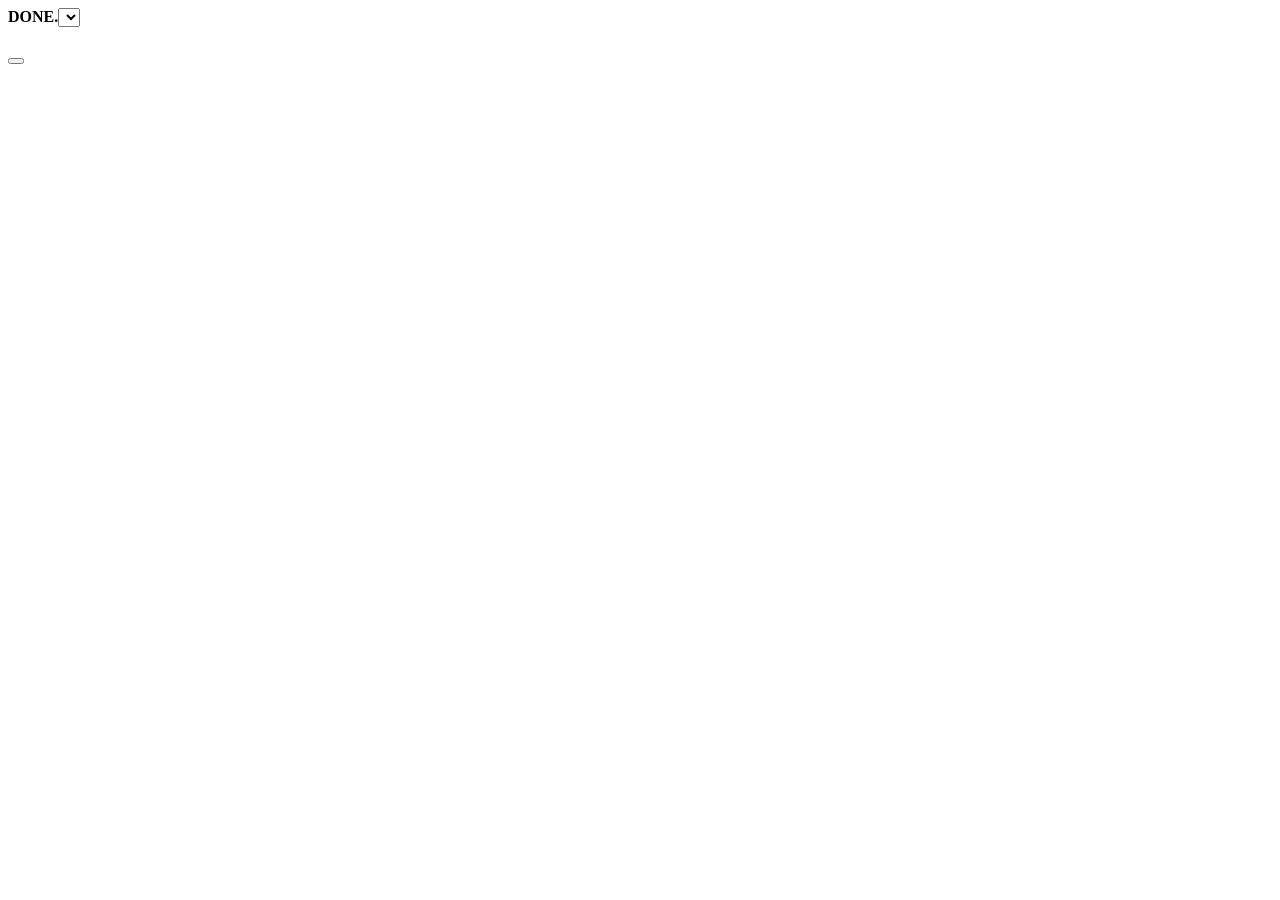
==== src/main/resources/static/share/index.html @ 1b2174cb "Import DONE backend with API, database migrations and deployment tooling" ====
<!doctype html>
<html lang="en"><head><meta charset="utf-8"><meta name="viewport" content="width=device-width, initial-scale=1"><meta name="robots" content="noindex,nofollow,noarchive"><meta name="referrer" content="no-referrer"><title>DONE.</title><link rel="stylesheet" href="/share.css"><script type="module" src="/share.js"></script></head>
<body><main><header><strong>DONE<span>.</span></strong><select id="language" aria-label="Language"></select></header>
<section id="card" aria-live="polite"><div id="art" aria-hidden="true"></div><h1 id="name"></h1><p class="badge" id="badge"></p><h2 id="status"></h2><p id="subtitle"></p><dl id="facts"></dl><p class="muted" id="updated"></p><p class="muted" id="hint"></p><button id="refresh" type="button"></button><p class="error" id="error" role="alert"></p></section>
<footer id="footer"></footer></main></body></html>
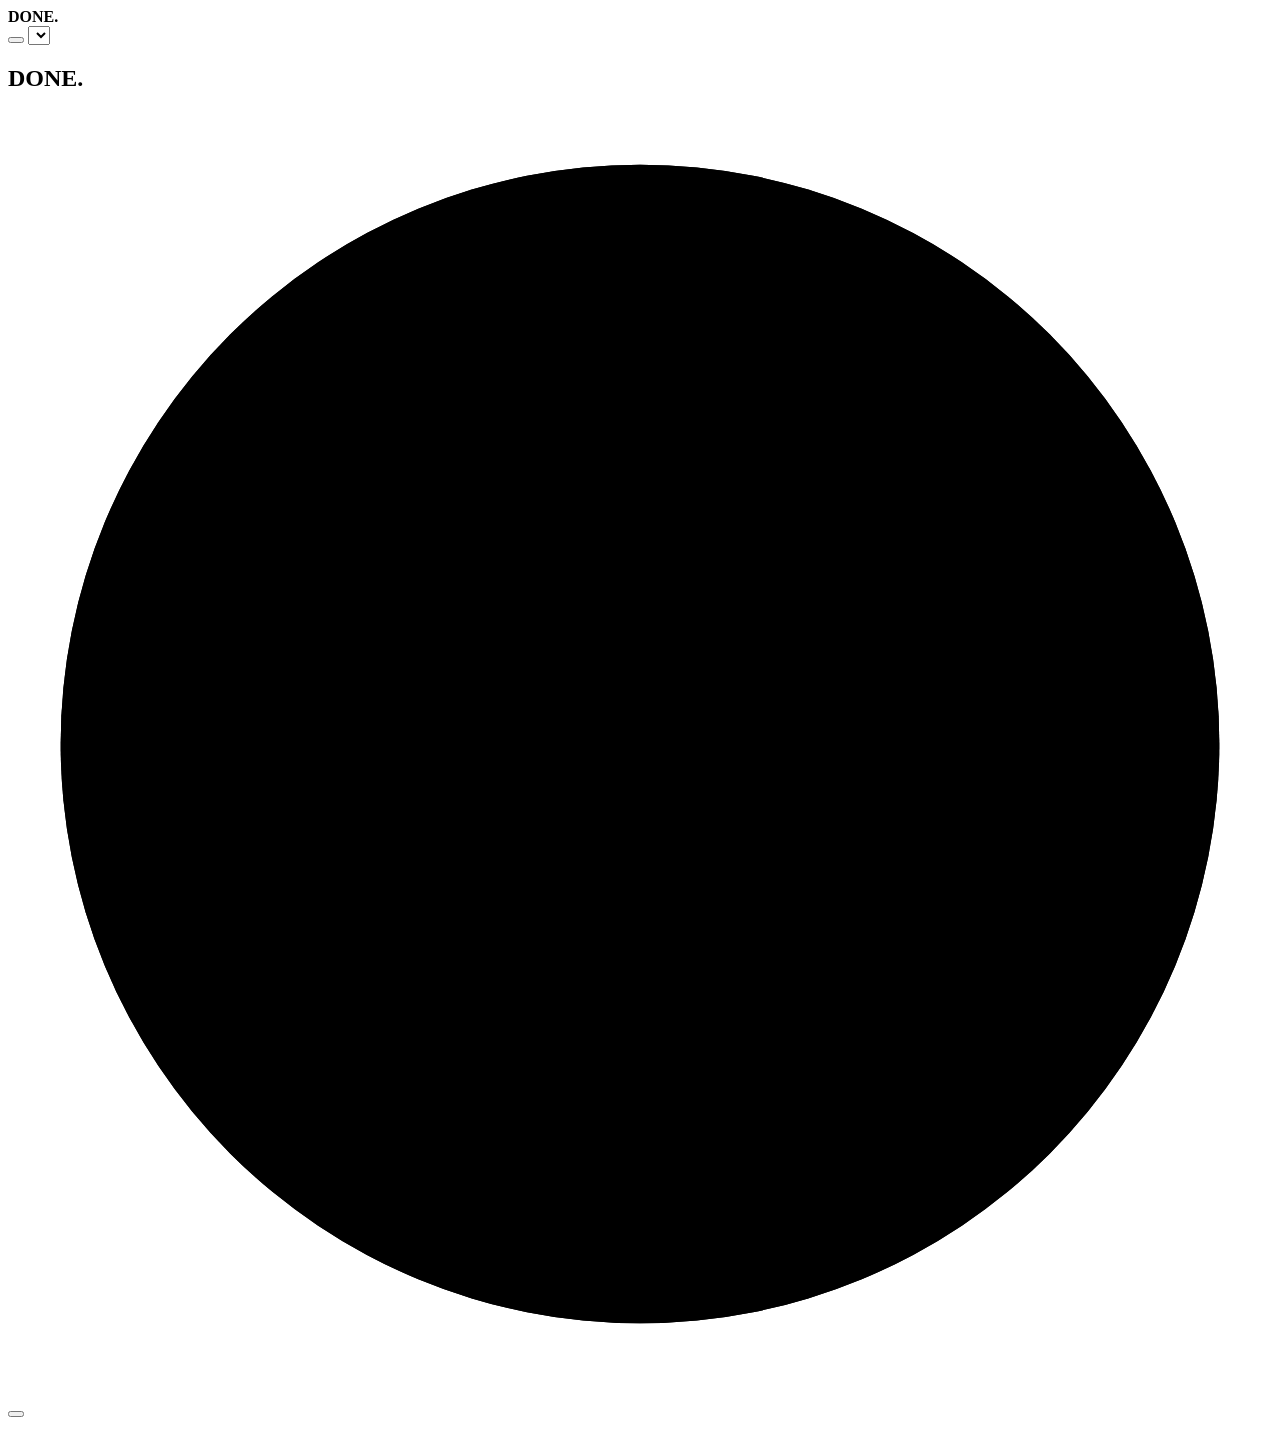
==== commit 3aad6df4: "update files" ====
--- a/src/main/resources/static/share/index.html
+++ b/src/main/resources/static/share/index.html
@@ -1,5 +1,54 @@
 <!doctype html>
-<html lang="en"><head><meta charset="utf-8"><meta name="viewport" content="width=device-width, initial-scale=1"><meta name="robots" content="noindex,nofollow,noarchive"><meta name="referrer" content="no-referrer"><title>DONE.</title><link rel="stylesheet" href="/share.css"><script type="module" src="/share.js"></script></head>
-<body><main><header><strong>DONE<span>.</span></strong><select id="language" aria-label="Language"></select></header>
-<section id="card" aria-live="polite"><div id="art" aria-hidden="true"></div><h1 id="name"></h1><p class="badge" id="badge"></p><h2 id="status"></h2><p id="subtitle"></p><dl id="facts"></dl><p class="muted" id="updated"></p><p class="muted" id="hint"></p><button id="refresh" type="button"></button><p class="error" id="error" role="alert"></p></section>
-<footer id="footer"></footer></main></body></html>
+<html lang="en">
+<head>
+  <meta charset="utf-8">
+  <meta name="viewport" content="width=device-width, initial-scale=1">
+  <meta name="robots" content="noindex,nofollow,noarchive">
+  <meta name="referrer" content="no-referrer">
+  <meta name="color-scheme" content="light dark">
+  <title>DONE.</title>
+  <link rel="stylesheet" href="/share.css">
+  <script type="module" src="/share.js"></script>
+</head>
+<body>
+  <main>
+    <header>
+      <strong class="wordmark">DONE<span>.</span></strong>
+      <div class="page-controls">
+        <button id="theme" class="theme-button" type="button"></button>
+        <select id="language" aria-label="Language"></select>
+      </div>
+    </header>
+    <section id="card" class="status-card" data-state="loading" aria-labelledby="name">
+      <div class="device-heading">
+        <h1 id="name">DONE.</h1>
+        <p class="badge" id="badge"></p>
+      </div>
+      <div id="timer-panel" class="timer-panel">
+        <div class="timer-orbit">
+          <svg class="progress-ring" viewBox="0 0 240 240" aria-hidden="true">
+            <circle class="track" cx="120" cy="120" r="110"></circle>
+            <circle id="progress" class="progress" cx="120" cy="120" r="110" stroke-dasharray="691.1504" stroke-dashoffset="691.1504"></circle>
+          </svg>
+          <div class="timer-content">
+            <div id="art" aria-hidden="true"></div>
+            <p id="timer" class="timer" role="timer" aria-live="off"></p>
+            <p id="timer-label" class="timer-label"></p>
+          </div>
+        </div>
+      </div>
+      <h2 id="status"></h2>
+      <p id="subtitle" class="subtitle"></p>
+      <dl id="facts"></dl>
+    </section>
+    <div id="sync-details" class="sync-details">
+      <p id="updated"></p>
+      <p id="hint"></p>
+    </div>
+    <button id="refresh" type="button"></button>
+    <p class="error" id="error" role="alert"></p>
+    <footer id="footer"></footer>
+    <p id="announcement" class="visually-hidden" role="status" aria-live="polite" aria-atomic="true"></p>
+  </main>
+</body>
+</html>
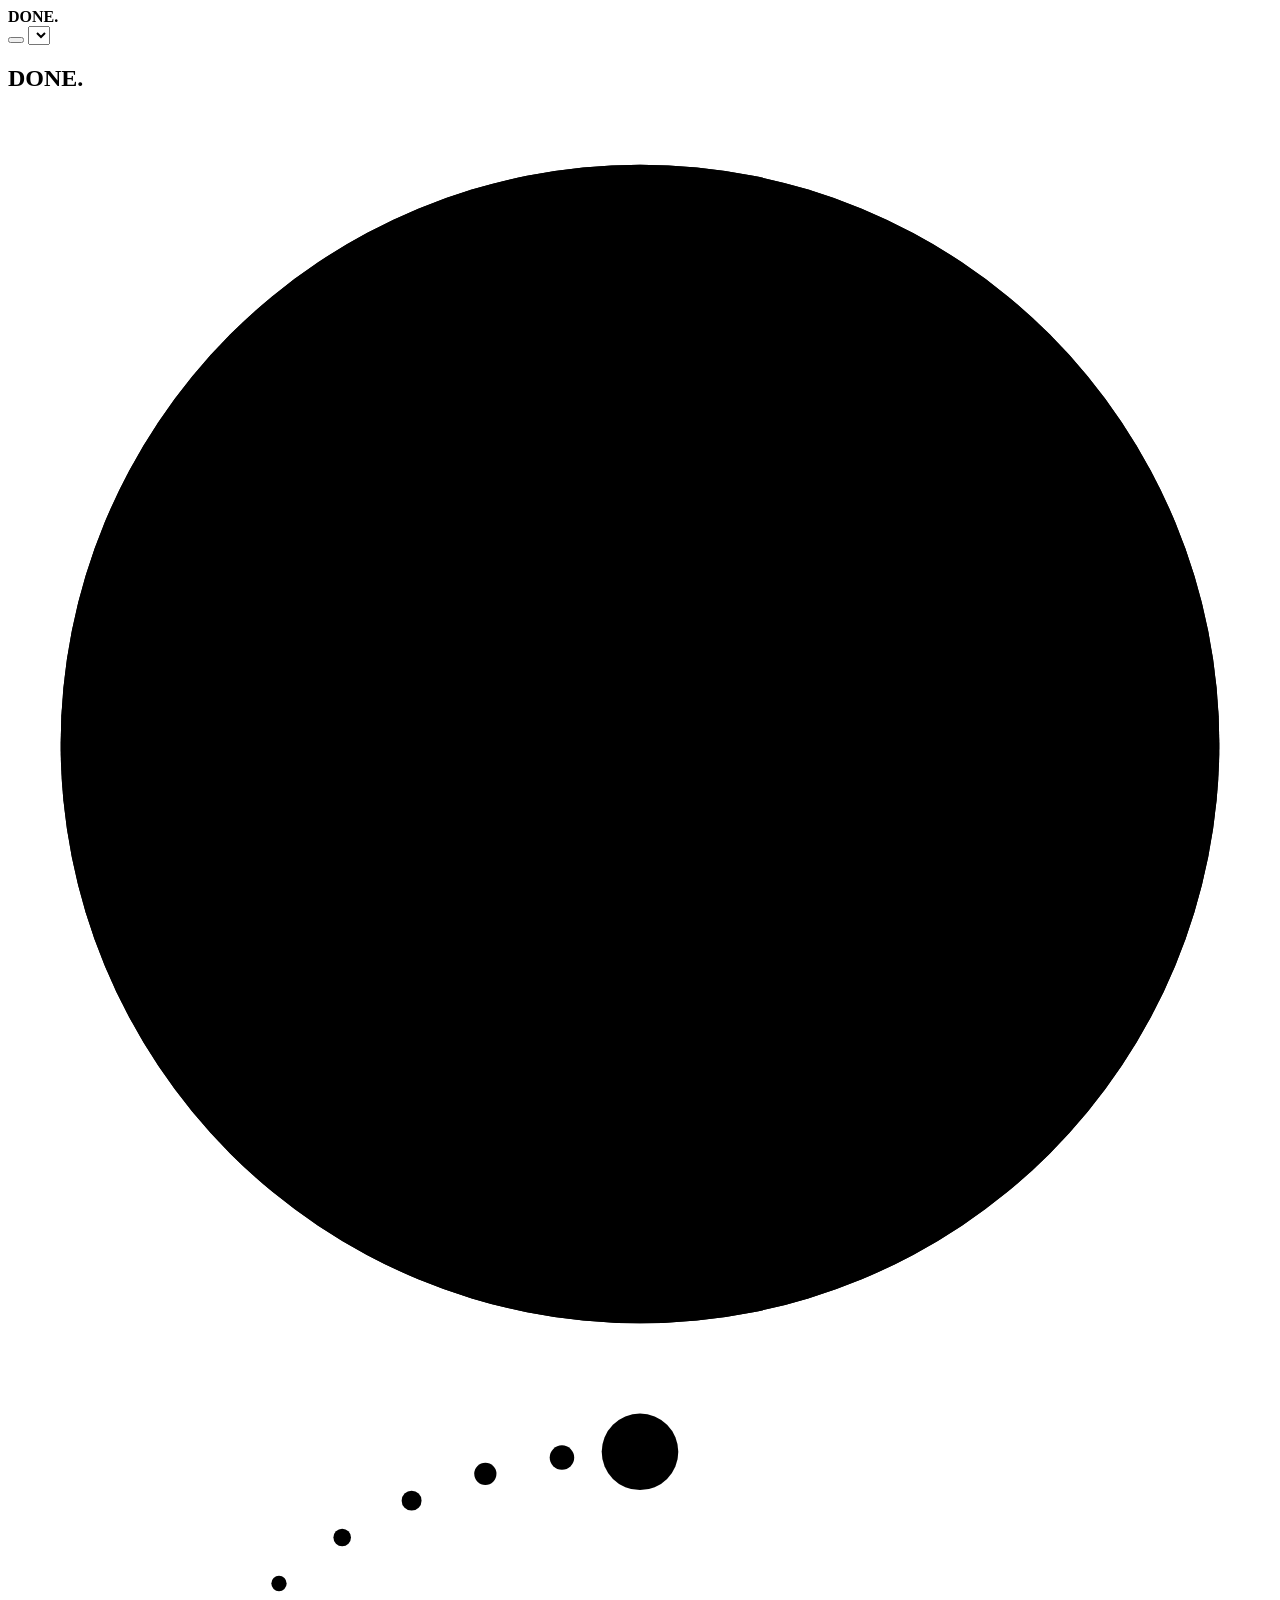
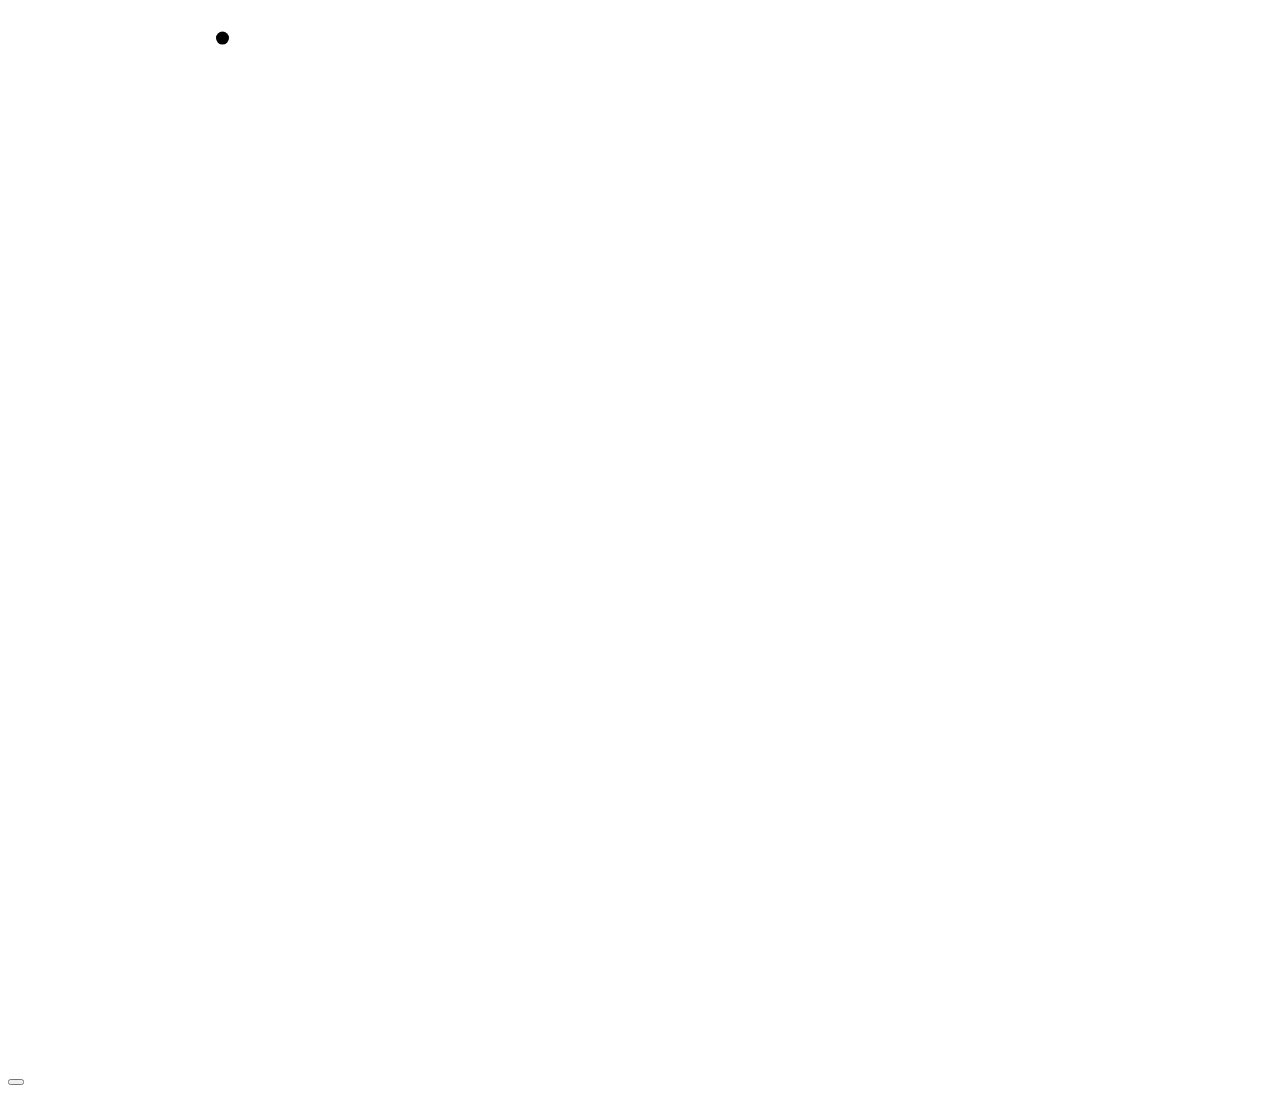
==== commit ef6b78a3: "update files" ====
--- a/src/main/resources/static/share/index.html
+++ b/src/main/resources/static/share/index.html
@@ -30,6 +30,18 @@
             <circle class="track" cx="120" cy="120" r="110"></circle>
             <circle id="progress" class="progress" cx="120" cy="120" r="110" stroke-dasharray="691.1504" stroke-dashoffset="691.1504"></circle>
           </svg>
+          <svg class="timer-particles" viewBox="-12 -12 264 264" aria-hidden="true" focusable="false">
+            <g class="particle-orbit">
+              <circle class="particle-glow" cx="120" cy="3" r="8"></circle>
+              <circle class="particle" cx="120" cy="3" r="2.8"></circle>
+              <circle class="particle" cx="103.7" cy="4.2" r="2.56"></circle>
+              <circle class="particle" cx="87.7" cy="7.6" r="2.32"></circle>
+              <circle class="particle" cx="72.3" cy="13.2" r="2.08"></circle>
+              <circle class="particle" cx="57.8" cy="20.9" r="1.84"></circle>
+              <circle class="particle" cx="44.6" cy="30.5" r="1.6"></circle>
+              <circle class="particle" cx="32.8" cy="41.9" r="1.36"></circle>
+            </g>
+          </svg>
           <div class="timer-content">
             <div id="art" aria-hidden="true"></div>
             <p id="timer" class="timer" role="timer" aria-live="off"></p>
